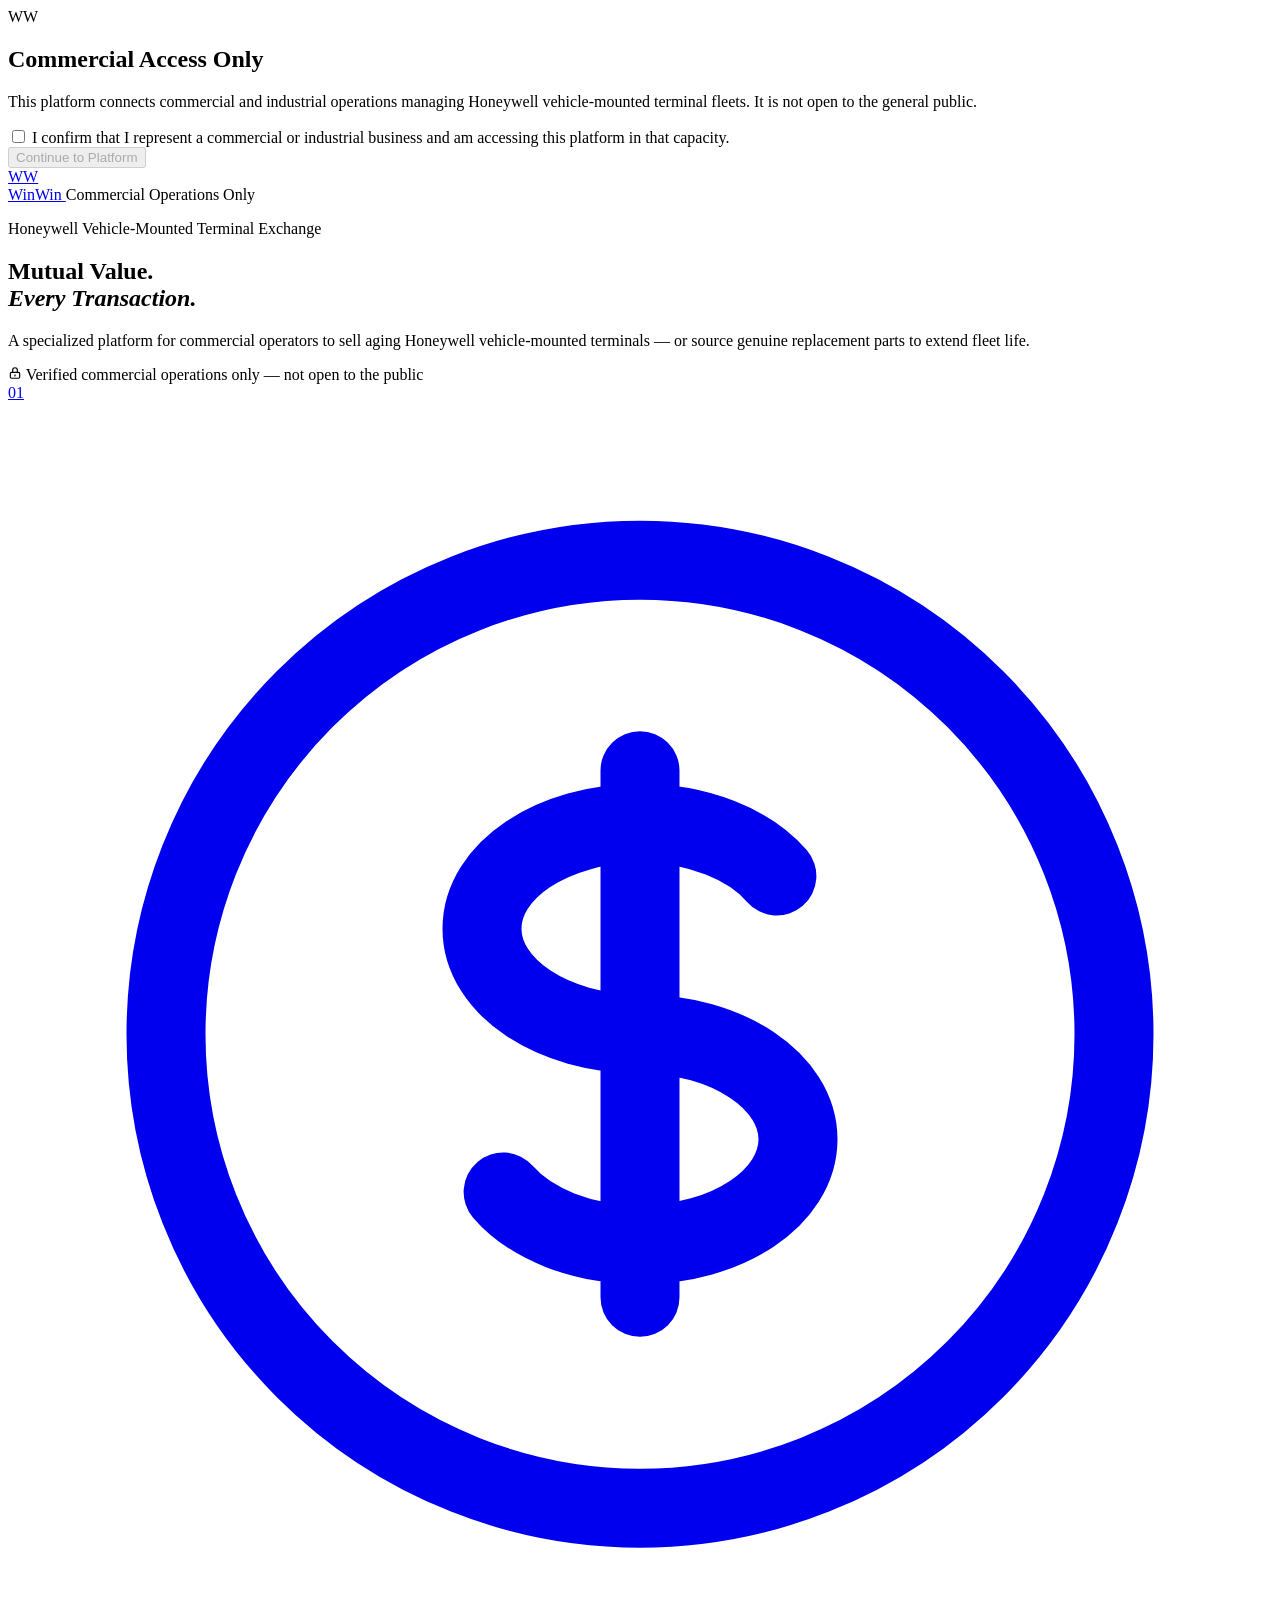
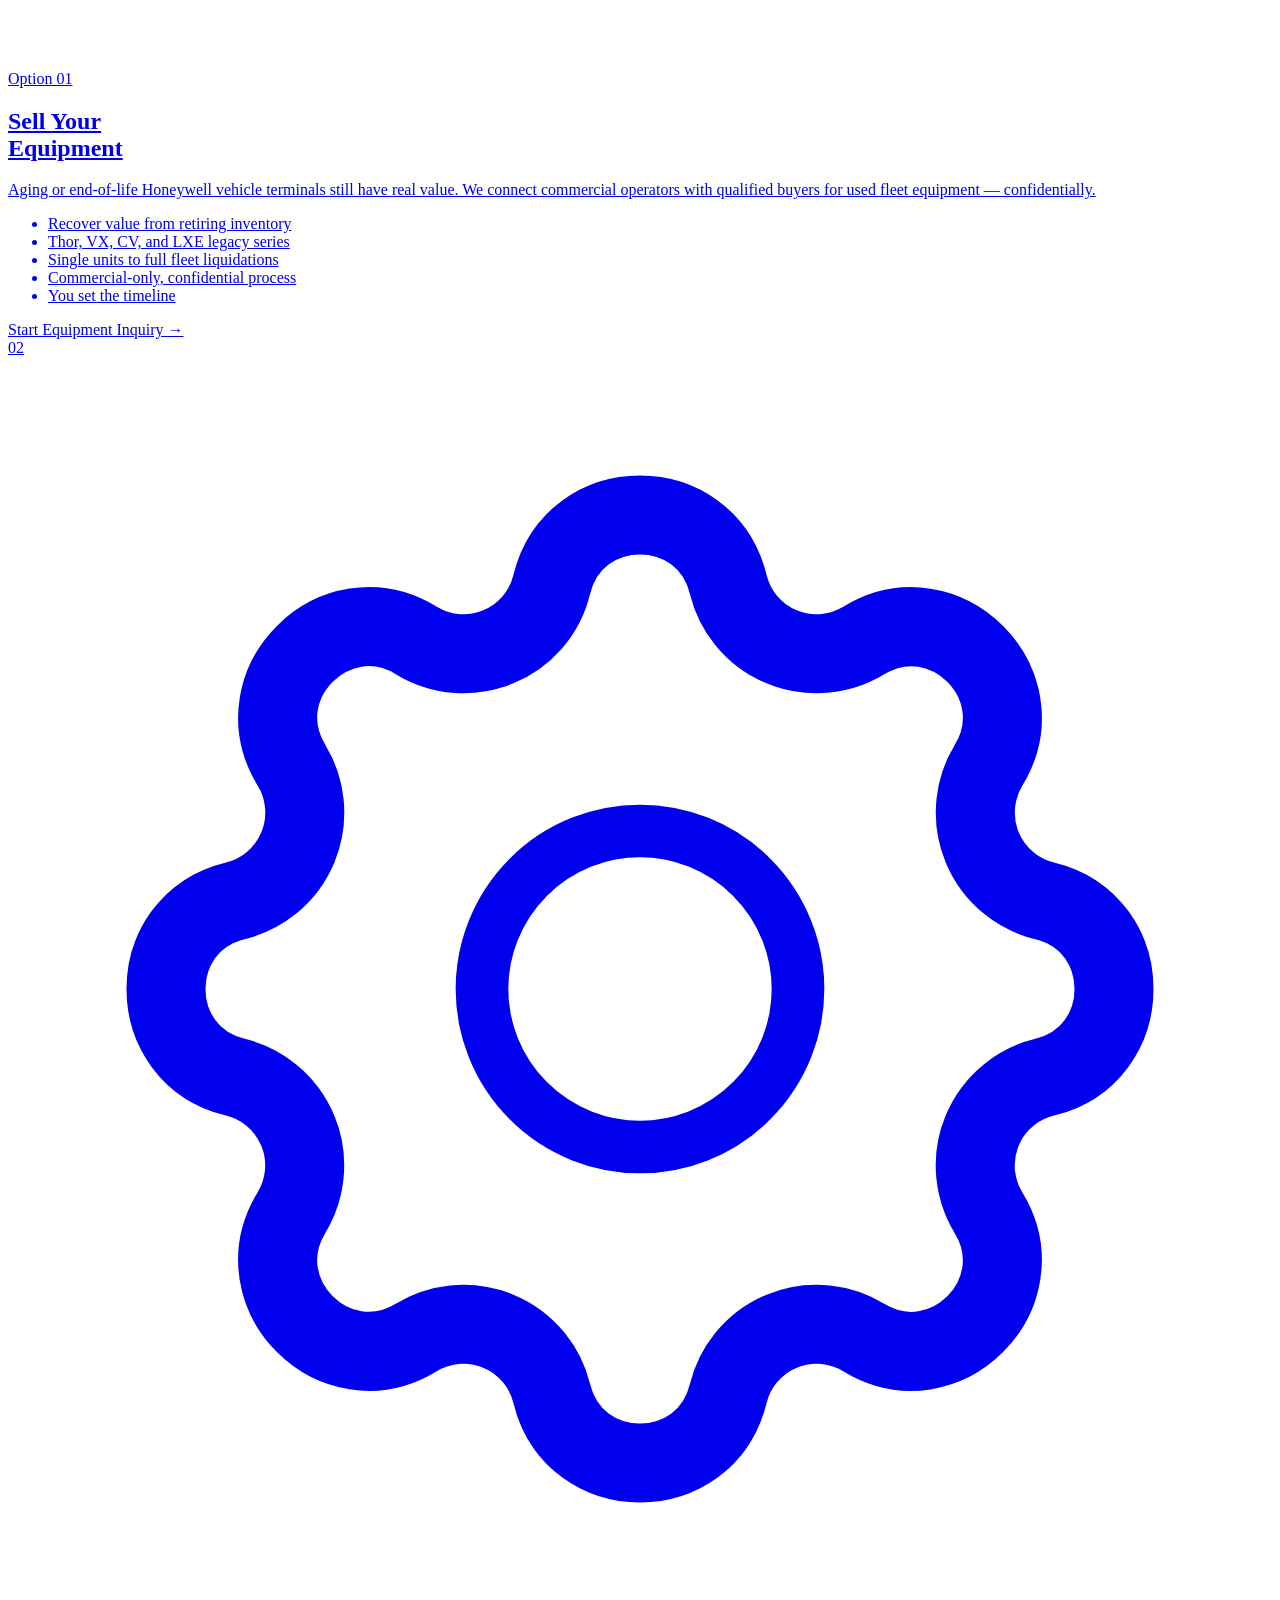
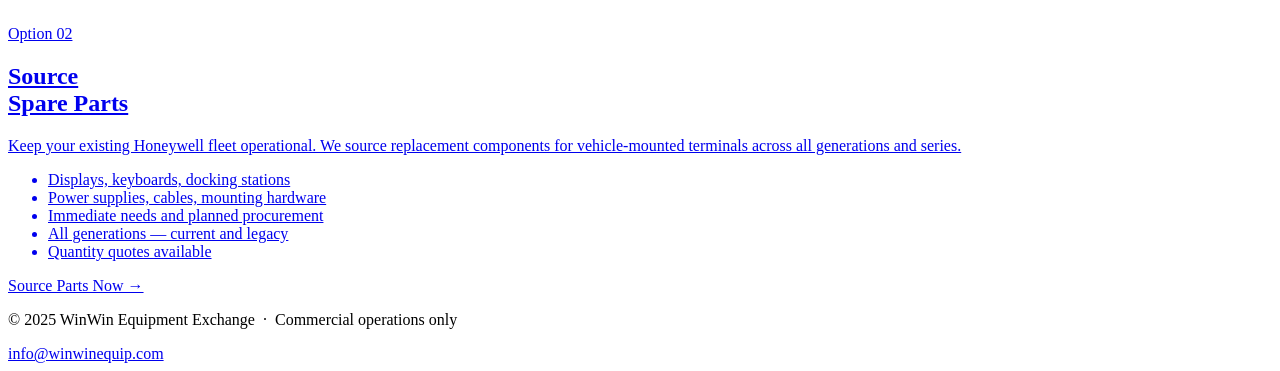
==== parts.html @ 2c3947f9 "Add parts.html" ====
<!DOCTYPE html>
<html lang="en">
<head>
  <meta charset="UTF-8">
  <meta name="viewport" content="width=device-width, initial-scale=1.0">
  <title>Source Spare Parts — WinWin</title>
  <meta name="robots" content="noindex, nofollow">
  <link rel="preconnect" href="https://fonts.googleapis.com">
  <link rel="preconnect" href="https://fonts.gstatic.com" crossorigin>
  <link href="https://fonts.googleapis.com/css2?family=Barlow+Condensed:wght@400;600;700;800&family=Nunito+Sans:wght@300;400;600;700&display=swap" rel="stylesheet">
  <link rel="stylesheet" href="style.css">
</head>
<body>

<!-- ============ NAV ============ -->
<nav class="site-nav">
  <div class="container nav-inner">
    <a href="index.html" class="logo">
      <div class="logo-mark">WW</div>
      <span class="logo-text">Win<span>Win</span></span>
    </a>
    <span class="nav-badge">Commercial Operations Only</span>
  </div>
</nav>

<!-- ============ FORM PAGE ============ -->
<main class="form-page">
  <div class="container--narrow">

    <div class="form-page-header">
      <div class="breadcrumb"><a href="index.html">Home</a> &nbsp;→&nbsp; Source Parts</div>
      <h1>Spare <em style="color:var(--accent)">Parts</em> Inquiry</h1>
      <p>Tell us which Honeywell terminal models you need components for and your procurement timeline. We will source and quote what you need.</p>
    </div>

    <div id="successAlert" class="alert alert-success">
      ✓&nbsp; Your parts inquiry has been received. A specialist will be in touch within one business day via your preferred contact method.
    </div>
    <div id="errorAlert" class="alert alert-error">
      Something went wrong submitting your form. Please try again or reach us at&nbsp;<a href="mailto:info@winwinequip.com" style="color:inherit;text-decoration:underline">info@winwinequip.com</a>.
    </div>

    <form id="partsForm" novalidate>

      <!-- FormSubmit config -->
      <input type="hidden" name="_subject"       value="WinWin — Spare Parts Inquiry">
      <input type="hidden" name="_template"      value="table">
      <input type="hidden" name="_captcha"       value="false">
      <input type="hidden" name="models_selected" id="models_selected">
      <input type="hidden" name="_replyto"       id="parts_replyto">

      <!-- ===== SECTION 1: Contact ===== -->
      <div class="form-card">
        <h3>Your Information</h3>
        <p class="form-card-sub">Contact details for this inquiry. Not shared externally.</p>

        <div class="form-grid">
          <div class="form-group">
            <label for="company_name">Company Name <span class="req">*</span></label>
            <input type="text" id="company_name" name="company_name" required placeholder="e.g. Acme Distribution, LLC">
          </div>
          <div class="form-group">
            <label for="contact_name">Your Name <span class="req">*</span></label>
            <input type="text" id="contact_name" name="contact_name" required placeholder="First Last">
          </div>
          <div class="form-group">
            <label for="contact_phone">Phone Number <span class="req">*</span></label>
            <input type="tel" id="contact_phone" name="contact_phone" required placeholder="(555) 000-0000">
          </div>
          <div class="form-group">
            <label for="contact_email">Business Email <span class="req">*</span></label>
            <input type="email" id="contact_email" name="contact_email" required placeholder="you@company.com">
          </div>
        </div>

        <hr class="divider">

        <div class="form-group">
          <label>Preferred Way to Discuss This Inquiry <span class="req">*</span></label>
          <div class="contact-method-grid" style="margin-top:10px">
            <div>
              <input type="radio" name="contact_method" id="cm1" value="Phone Call" class="contact-method-option" required>
              <label for="cm1" class="contact-method-label">
                <span class="cm-icon">📞</span>
                <span>Phone Call</span>
              </label>
            </div>
            <div>
              <input type="radio" name="contact_method" id="cm2" value="Email" class="contact-method-option">
              <label for="cm2" class="contact-method-label">
                <span class="cm-icon">✉️</span>
                <span>Email</span>
              </label>
            </div>
            <div>
              <input type="radio" name="contact_method" id="cm3" value="Video Call" class="contact-method-option">
              <label for="cm3" class="contact-method-label">
                <span class="cm-icon">🎥</span>
                <span>Video Call</span>
              </label>
            </div>
          </div>
        </div>
      </div>

      <!-- ===== SECTION 2: Models ===== -->
      <div class="form-card">
        <h3>Equipment Models</h3>
        <p class="form-card-sub">Select all Honeywell vehicle terminal models you need spare parts for.</p>

        <div class="model-check-grid" id="modelCheckGrid">
          <!-- Populated by buildModelCheckboxes() in script.js -->
        </div>

        <p id="modelError" style="color:var(--danger);font-size:13px;margin-top:12px;display:none">
          Please select at least one model.
        </p>
      </div>

      <!-- ===== SECTION 3: Procurement Timeline ===== -->
      <div class="form-card">
        <h3>Procurement Timeline</h3>
        <p class="form-card-sub">When do you need these parts? This helps us prioritize your inquiry.</p>

        <div class="urgency-grid">
          <div>
            <input type="radio" name="urgency" id="urg1" value="Immediate — Need ASAP" class="urgency-option" required>
            <label for="urg1" class="urgency-label">
              <span class="urgency-icon">⚡</span>
              <span class="urgency-title">Immediate</span>
              <span class="urgency-desc">Need parts ASAP</span>
            </label>
          </div>
          <div>
            <input type="radio" name="urgency" id="urg2" value="4–6 Months — Planned Procurement" class="urgency-option">
            <label for="urg2" class="urgency-label">
              <span class="urgency-icon">📅</span>
              <span class="urgency-title">4–6 Months</span>
              <span class="urgency-desc">Planned procurement</span>
            </label>
          </div>
          <div>
            <input type="radio" name="urgency" id="urg3" value="Beyond 6 Months — Future Planning" class="urgency-option">
            <label for="urg3" class="urgency-label">
              <span class="urgency-icon">🗓️</span>
              <span class="urgency-title">Beyond 6 Months</span>
              <span class="urgency-desc">Long-range planning</span>
            </label>
          </div>
        </div>
      </div>

      <!-- ===== SECTION 4: Parts Detail ===== -->
      <div class="form-card">
        <h3>Parts &amp; Components Needed</h3>
        <p class="form-card-sub">Describe what you need — as specifically or broadly as you like. Part numbers are helpful but not required.</p>

        <div class="form-group">
          <label for="parts_needed">Parts / Components Description <span class="req">*</span></label>
          <textarea id="parts_needed" name="parts_needed" required
            style="min-height:120px"
            placeholder="e.g. Replacement displays for Thor VM3, keyboard assemblies for VM1A, docking stations, power supplies, RAM mounts, cables…"></textarea>
        </div>

        <div class="form-grid" style="margin-top:16px">
          <div class="form-group">
            <label for="qty_needed">Approximate Quantity</label>
            <input type="text" id="qty_needed" name="quantity_needed" placeholder="e.g. 10 units, fleet of 40">
          </div>
          <div class="form-group">
            <label for="part_numbers">Part Numbers (If Known)</label>
            <input type="text" id="part_numbers" name="part_numbers" placeholder="e.g. VM3055CABLE, VM1001VMCRADLE">
          </div>
        </div>

        <div class="form-group" style="margin-top:16px">
          <label for="notes">Additional Notes (Optional)</label>
          <textarea id="notes" name="notes" placeholder="Budget range, special certifications required, delivery location, existing support contract details, etc."></textarea>
        </div>
      </div>

      <!-- ===== SUBMIT ===== -->
      <div class="form-actions">
        <p class="form-actions-note">* Required fields &nbsp;·&nbsp; All inquiries remain within commercial channels</p>
        <button type="submit" class="btn btn-primary btn-lg" id="submitBtn">
          Submit Parts Inquiry
          <div class="spinner" id="spinner"></div>
        </button>
      </div>

    </form>
  </div>
</main>

<!-- ============ FOOTER ============ -->
<footer class="site-footer">
  <div class="container footer-inner">
    <p>© 2025 WinWin Equipment Exchange &nbsp;·&nbsp; Commercial operations only</p>
    <a href="mailto:info@winwinequip.com">info@winwinequip.com</a>
  </div>
</footer>

<script src="script.js"></script>
<script>
  // Gate check
  if (!sessionStorage.getItem('ww_verified')) {
    window.location.href = 'index.html';
  }

  // Build model checkboxes
  buildModelCheckboxes('modelCheckGrid');

  // Form submission
  document.getElementById('partsForm').addEventListener('submit', async function (e) {
    e.preventDefault();

    // Validate at least one model checked
    const checked = document.querySelectorAll('.model-check-option:checked');
    const modelErr = document.getElementById('modelError');
    if (checked.length === 0) {
      modelErr.style.display = 'block';
      document.getElementById('modelCheckGrid').scrollIntoView({ behavior: 'smooth', block: 'center' });
      return;
    }
    modelErr.style.display = 'none';

    // Validate urgency
    const urgency = document.querySelector('input[name="urgency"]:checked');
    if (!urgency) {
      alert('Please select a procurement timeline.');
      return;
    }

    // Validate contact method
    const cm = document.querySelector('input[name="contact_method"]:checked');
    if (!cm) {
      alert('Please select a preferred contact method.');
      return;
    }

    // Compile selected models
    const modelList = Array.from(checked).map(c => c.value).join(', ');
    document.getElementById('models_selected').value = modelList;

    // Set reply-to
    document.getElementById('parts_replyto').value = document.getElementById('contact_email').value;

    const btn     = document.getElementById('submitBtn');
    const spinner = document.getElementById('spinner');
    btn.disabled  = true;
    spinner.style.display = 'inline-block';

    try {
      const res = await fetch('https://formsubmit.co/ajax/info@winwinequip.com', {
        method: 'POST',
        headers: { 'Accept': 'application/json' },
        body: new FormData(this)
      });
      if (res.ok) {
        document.getElementById('successAlert').classList.add('show');
        this.style.display = 'none';
        window.scrollTo({ top: 0, behavior: 'smooth' });
      } else { throw new Error(); }
    } catch {
      document.getElementById('errorAlert').classList.add('show');
      btn.disabled = false;
      spinner.style.display = 'none';
    }
  });
</script>

</body>
</html>
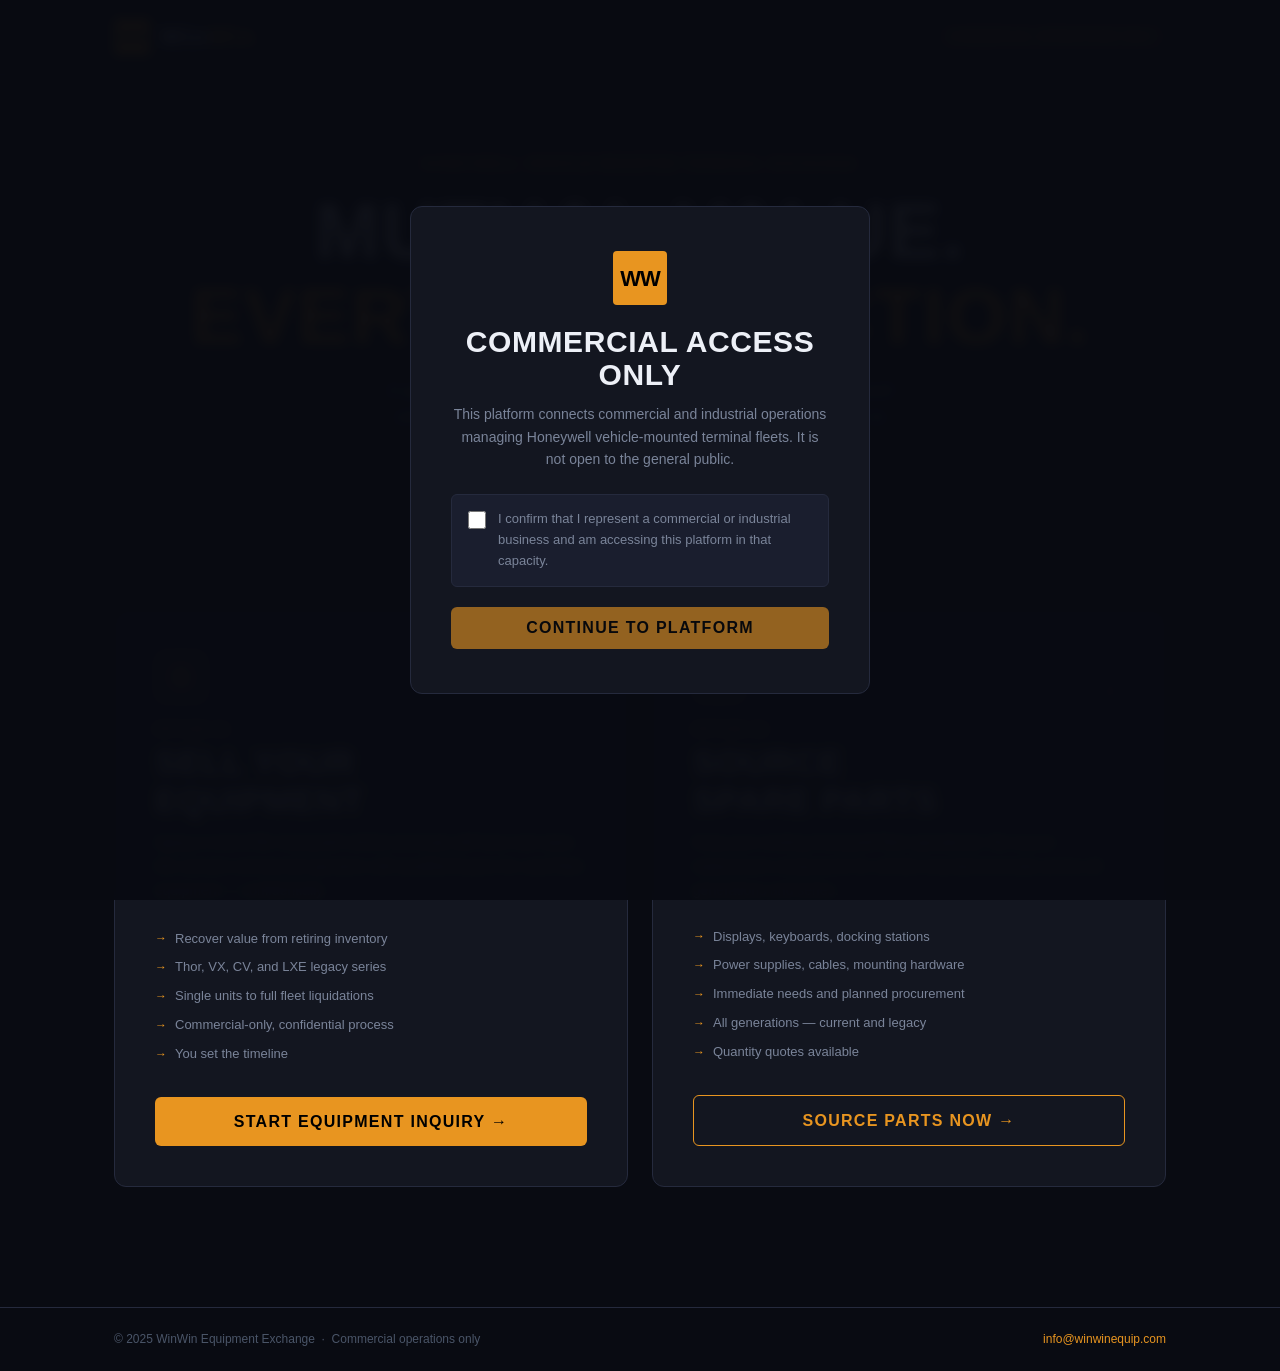
==== commit 2a95fc4c: "Update parts.html — new email + lead ID subject" ====
--- a/parts.html
+++ b/parts.html
@@ -12,7 +12,6 @@
 </head>
 <body>
 
-<!-- ============ NAV ============ -->
 <nav class="site-nav">
   <div class="container nav-inner">
     <a href="index.html" class="logo">
@@ -23,7 +22,6 @@
   </div>
 </nav>
 
-<!-- ============ FORM PAGE ============ -->
 <main class="form-page">
   <div class="container--narrow">
 
@@ -37,23 +35,21 @@
       ✓&nbsp; Your parts inquiry has been received. A specialist will be in touch within one business day via your preferred contact method.
     </div>
     <div id="errorAlert" class="alert alert-error">
-      Something went wrong submitting your form. Please try again or reach us at&nbsp;<a href="mailto:info@winwinequip.com" style="color:inherit;text-decoration:underline">info@winwinequip.com</a>.
+      Something went wrong. Please try again or email <a href="mailto:info@winwinequip.com" style="color:inherit;text-decoration:underline">info@winwinequip.com</a>.
     </div>
 
     <form id="partsForm" novalidate>
-
-      <!-- FormSubmit config -->
-      <input type="hidden" name="_subject"       value="WinWin — Spare Parts Inquiry">
-      <input type="hidden" name="_template"      value="table">
-      <input type="hidden" name="_captcha"       value="false">
+      <input type="hidden" name="_subject"        id="parts_subject">
+      <input type="hidden" name="_template"       value="table">
+      <input type="hidden" name="_captcha"        value="false">
+      <input type="hidden" name="lead_reference"  id="parts_lead_ref">
       <input type="hidden" name="models_selected" id="models_selected">
-      <input type="hidden" name="_replyto"       id="parts_replyto">
-
-      <!-- ===== SECTION 1: Contact ===== -->
+      <input type="hidden" name="_replyto"        id="parts_replyto">
+
+      <!-- SECTION 1: Contact -->
       <div class="form-card">
         <h3>Your Information</h3>
         <p class="form-card-sub">Contact details for this inquiry. Not shared externally.</p>
-
         <div class="form-grid">
           <div class="form-group">
             <label for="company_name">Company Name <span class="req">*</span></label>
@@ -72,56 +68,38 @@
             <input type="email" id="contact_email" name="contact_email" required placeholder="you@company.com">
           </div>
         </div>
-
         <hr class="divider">
-
         <div class="form-group">
-          <label>Preferred Way to Discuss This Inquiry <span class="req">*</span></label>
+          <label>Preferred Way to Discuss <span class="req">*</span></label>
           <div class="contact-method-grid" style="margin-top:10px">
             <div>
               <input type="radio" name="contact_method" id="cm1" value="Phone Call" class="contact-method-option" required>
-              <label for="cm1" class="contact-method-label">
-                <span class="cm-icon">📞</span>
-                <span>Phone Call</span>
-              </label>
+              <label for="cm1" class="contact-method-label"><span class="cm-icon">📞</span><span>Phone Call</span></label>
             </div>
             <div>
               <input type="radio" name="contact_method" id="cm2" value="Email" class="contact-method-option">
-              <label for="cm2" class="contact-method-label">
-                <span class="cm-icon">✉️</span>
-                <span>Email</span>
-              </label>
+              <label for="cm2" class="contact-method-label"><span class="cm-icon">✉️</span><span>Email</span></label>
             </div>
             <div>
               <input type="radio" name="contact_method" id="cm3" value="Video Call" class="contact-method-option">
-              <label for="cm3" class="contact-method-label">
-                <span class="cm-icon">🎥</span>
-                <span>Video Call</span>
-              </label>
+              <label for="cm3" class="contact-method-label"><span class="cm-icon">🎥</span><span>Video Call</span></label>
             </div>
           </div>
         </div>
       </div>
 
-      <!-- ===== SECTION 2: Models ===== -->
+      <!-- SECTION 2: Models -->
       <div class="form-card">
         <h3>Equipment Models</h3>
         <p class="form-card-sub">Select all Honeywell vehicle terminal models you need spare parts for.</p>
-
-        <div class="model-check-grid" id="modelCheckGrid">
-          <!-- Populated by buildModelCheckboxes() in script.js -->
-        </div>
-
-        <p id="modelError" style="color:var(--danger);font-size:13px;margin-top:12px;display:none">
-          Please select at least one model.
-        </p>
-      </div>
-
-      <!-- ===== SECTION 3: Procurement Timeline ===== -->
+        <div class="model-check-grid" id="modelCheckGrid"></div>
+        <p id="modelError" style="color:var(--danger);font-size:13px;margin-top:12px;display:none">Please select at least one model.</p>
+      </div>
+
+      <!-- SECTION 3: Timeline -->
       <div class="form-card">
         <h3>Procurement Timeline</h3>
-        <p class="form-card-sub">When do you need these parts? This helps us prioritize your inquiry.</p>
-
+        <p class="form-card-sub">When do you need these parts?</p>
         <div class="urgency-grid">
           <div>
             <input type="radio" name="urgency" id="urg1" value="Immediate — Need ASAP" class="urgency-option" required>
@@ -150,18 +128,15 @@
         </div>
       </div>
 
-      <!-- ===== SECTION 4: Parts Detail ===== -->
+      <!-- SECTION 4: Parts Detail -->
       <div class="form-card">
         <h3>Parts &amp; Components Needed</h3>
-        <p class="form-card-sub">Describe what you need — as specifically or broadly as you like. Part numbers are helpful but not required.</p>
-
+        <p class="form-card-sub">Describe what you need. Part numbers helpful but not required.</p>
         <div class="form-group">
           <label for="parts_needed">Parts / Components Description <span class="req">*</span></label>
-          <textarea id="parts_needed" name="parts_needed" required
-            style="min-height:120px"
+          <textarea id="parts_needed" name="parts_needed" required style="min-height:120px"
             placeholder="e.g. Replacement displays for Thor VM3, keyboard assemblies for VM1A, docking stations, power supplies, RAM mounts, cables…"></textarea>
         </div>
-
         <div class="form-grid" style="margin-top:16px">
           <div class="form-group">
             <label for="qty_needed">Approximate Quantity</label>
@@ -172,49 +147,38 @@
             <input type="text" id="part_numbers" name="part_numbers" placeholder="e.g. VM3055CABLE, VM1001VMCRADLE">
           </div>
         </div>
-
         <div class="form-group" style="margin-top:16px">
           <label for="notes">Additional Notes (Optional)</label>
-          <textarea id="notes" name="notes" placeholder="Budget range, special certifications required, delivery location, existing support contract details, etc."></textarea>
-        </div>
-      </div>
-
-      <!-- ===== SUBMIT ===== -->
+          <textarea id="notes" name="notes" placeholder="Budget range, delivery location, existing support contract details, etc."></textarea>
+        </div>
+      </div>
+
       <div class="form-actions">
-        <p class="form-actions-note">* Required fields &nbsp;·&nbsp; All inquiries remain within commercial channels</p>
+        <p class="form-actions-note">* Required fields &nbsp;·&nbsp; Commercial channels only</p>
         <button type="submit" class="btn btn-primary btn-lg" id="submitBtn">
           Submit Parts Inquiry
           <div class="spinner" id="spinner"></div>
         </button>
       </div>
-
     </form>
   </div>
 </main>
 
-<!-- ============ FOOTER ============ -->
 <footer class="site-footer">
   <div class="container footer-inner">
-    <p>© 2025 WinWin Equipment Exchange &nbsp;·&nbsp; Commercial operations only</p>
+    <p>2025 WinWin Equipment Exchange &nbsp;·&nbsp; Commercial operations only</p>
     <a href="mailto:info@winwinequip.com">info@winwinequip.com</a>
   </div>
 </footer>
 
 <script src="script.js"></script>
 <script>
-  // Gate check
-  if (!sessionStorage.getItem('ww_verified')) {
-    window.location.href = 'index.html';
-  }
-
-  // Build model checkboxes
+  if (!sessionStorage.getItem('ww_verified')) { window.location.href = 'index.html'; }
   buildModelCheckboxes('modelCheckGrid');
 
-  // Form submission
-  document.getElementById('partsForm').addEventListener('submit', async function (e) {
+  document.getElementById('partsForm').addEventListener('submit', async function(e) {
     e.preventDefault();
 
-    // Validate at least one model checked
     const checked = document.querySelectorAll('.model-check-option:checked');
     const modelErr = document.getElementById('modelError');
     if (checked.length === 0) {
@@ -224,34 +188,27 @@
     }
     modelErr.style.display = 'none';
 
-    // Validate urgency
-    const urgency = document.querySelector('input[name="urgency"]:checked');
-    if (!urgency) {
-      alert('Please select a procurement timeline.');
-      return;
-    }
-
-    // Validate contact method
-    const cm = document.querySelector('input[name="contact_method"]:checked');
-    if (!cm) {
-      alert('Please select a preferred contact method.');
-      return;
-    }
-
-    // Compile selected models
-    const modelList = Array.from(checked).map(c => c.value).join(', ');
-    document.getElementById('models_selected').value = modelList;
-
-    // Set reply-to
-    document.getElementById('parts_replyto').value = document.getElementById('contact_email').value;
-
-    const btn     = document.getElementById('submitBtn');
+    if (!document.querySelector('input[name="urgency"]:checked')) {
+      alert('Please select a procurement timeline.'); return;
+    }
+    if (!document.querySelector('input[name="contact_method"]:checked')) {
+      alert('Please select a preferred contact method.'); return;
+    }
+
+    // Generate lead reference and subject
+    const leadRef = getLeadID();
+    document.getElementById('parts_lead_ref').value  = leadRef;
+    document.getElementById('parts_subject').value   = buildSubject('Spare Parts');
+    document.getElementById('models_selected').value = Array.from(checked).map(c => c.value).join(', ');
+    document.getElementById('parts_replyto').value   = document.getElementById('contact_email').value;
+
+    const btn = document.getElementById('submitBtn');
     const spinner = document.getElementById('spinner');
-    btn.disabled  = true;
+    btn.disabled = true;
     spinner.style.display = 'inline-block';
 
     try {
-      const res = await fetch('https://formsubmit.co/ajax/info@winwinequip.com', {
+      const res = await fetch('https://formsubmit.co/ajax/jeff.gilbert@jltmobile.com', {
         method: 'POST',
         headers: { 'Accept': 'application/json' },
         body: new FormData(this)
@@ -268,6 +225,5 @@
     }
   });
 </script>
-
 </body>
 </html>
--- a/style.css
+++ b/style.css
@@ -0,0 +1,319 @@
+/* ============================================
+   WinWin Equipment Exchange — style.css
+   ============================================ */
+
+:root {
+  --bg-deep:        #090b12;
+  --bg-card:        #131620;
+  --bg-surface:     #1a1e2e;
+  --bg-input:       #0f1119;
+  --accent:         #e89520;
+  --accent-dim:     #c47a18;
+  --accent-glow:    rgba(232,149,32,0.13);
+  --text-primary:   #edf0f7;
+  --text-secondary: #7a8499;
+  --text-muted:     #4a5568;
+  --border:         #252a3d;
+  --success:        #3ecf8e;
+  --danger:         #f56565;
+  --radius:         6px;
+  --radius-lg:      12px;
+  --transition:     0.2s ease;
+}
+
+*, *::before, *::after { box-sizing: border-box; margin: 0; padding: 0; }
+html { scroll-behavior: smooth; }
+
+body {
+  background: var(--bg-deep);
+  color: var(--text-primary);
+  font-family: 'Nunito Sans', sans-serif;
+  font-size: 15px;
+  line-height: 1.6;
+  min-height: 100vh;
+}
+
+h1, h2, h3, h4 {
+  font-family: 'Barlow Condensed', sans-serif;
+  letter-spacing: 0.02em;
+  line-height: 1.1;
+}
+
+/* ---- Layout ---- */
+.container        { max-width: 1100px; margin: 0 auto; padding: 0 24px; }
+.container--narrow{ max-width: 760px;  margin: 0 auto; padding: 0 24px; }
+
+/* ---- Nav ---- */
+.site-nav {
+  padding: 18px 0;
+  border-bottom: 1px solid var(--border);
+  background: rgba(9,11,18,0.97);
+  position: sticky; top: 0; z-index: 100;
+  backdrop-filter: blur(8px);
+}
+.nav-inner { display: flex; align-items: center; justify-content: space-between; }
+
+.logo { display: flex; align-items: center; gap: 10px; text-decoration: none; }
+.logo-mark {
+  width: 36px; height: 36px;
+  background: var(--accent); border-radius: 4px;
+  display: flex; align-items: center; justify-content: center;
+  font-family: 'Barlow Condensed', sans-serif;
+  font-weight: 800; font-size: 17px; color: #000; letter-spacing: -1px;
+}
+.logo-text { font-family: 'Barlow Condensed', sans-serif; font-size: 24px; font-weight: 700; color: var(--text-primary); letter-spacing: 0.05em; }
+.logo-text span { color: var(--accent); }
+.nav-badge { font-size: 11px; background: rgba(232,149,32,0.1); color: var(--accent); border: 1px solid rgba(232,149,32,0.3); padding: 3px 10px; border-radius: 20px; font-weight: 700; letter-spacing: 0.08em; text-transform: uppercase; }
+
+/* ---- Gate ---- */
+.gate-overlay {
+  position: fixed; inset: 0;
+  background: rgba(9,11,18,0.97); backdrop-filter: blur(6px);
+  z-index: 1000; display: flex; align-items: center; justify-content: center; padding: 24px;
+}
+.gate-card {
+  background: var(--bg-card); border: 1px solid var(--border);
+  border-radius: var(--radius-lg); padding: 44px 40px;
+  max-width: 460px; width: 100%; text-align: center;
+}
+.gate-card .logo-mark { width: 54px; height: 54px; font-size: 22px; margin: 0 auto 20px; }
+.gate-card h2 { font-size: 30px; font-weight: 800; text-transform: uppercase; margin-bottom: 12px; }
+.gate-card p { color: var(--text-secondary); font-size: 14px; margin-bottom: 24px; line-height: 1.6; }
+.gate-check {
+  display: flex; align-items: flex-start; gap: 12px;
+  background: var(--bg-surface); border: 1px solid var(--border);
+  border-radius: var(--radius); padding: 14px 16px; margin-bottom: 20px;
+  text-align: left; cursor: pointer;
+  transition: border-color var(--transition);
+}
+.gate-check:hover { border-color: rgba(232,149,32,0.4); }
+.gate-check input { width: 18px; height: 18px; accent-color: var(--accent); cursor: pointer; flex-shrink: 0; margin-top: 2px; }
+.gate-check label { font-size: 13px; font-weight: 400; text-transform: none; letter-spacing: 0; color: var(--text-secondary); cursor: pointer; flex: 1; }
+
+/* ---- Hero ---- */
+.hero { padding: 80px 0 56px; text-align: center; position: relative; overflow: hidden; }
+.hero::before {
+  content: ''; position: absolute; top: -80px; left: 50%; transform: translateX(-50%);
+  width: 700px; height: 320px;
+  background: radial-gradient(ellipse, rgba(232,149,32,0.07) 0%, transparent 70%);
+  pointer-events: none;
+}
+.hero-eyebrow { font-size: 12px; font-weight: 700; letter-spacing: 0.2em; text-transform: uppercase; color: var(--accent); margin-bottom: 14px; }
+.hero h1 { font-size: clamp(42px, 6.5vw, 78px); font-weight: 800; text-transform: uppercase; margin-bottom: 18px; }
+.hero h1 em { font-style: normal; color: var(--accent); }
+.hero-sub { font-size: 16px; color: var(--text-secondary); max-width: 540px; margin: 0 auto 20px; }
+.b2b-notice {
+  display: inline-flex; align-items: center; gap: 8px;
+  background: rgba(232,149,32,0.07); border: 1px solid rgba(232,149,32,0.22);
+  border-radius: 4px; padding: 8px 16px;
+  font-size: 13px; color: var(--text-secondary); margin-top: 8px;
+}
+.b2b-notice svg { flex-shrink: 0; color: var(--accent); }
+
+/* ---- Paths ---- */
+.paths { padding: 32px 0 80px; }
+.paths-grid { display: grid; grid-template-columns: 1fr 1fr; gap: 24px; }
+@media (max-width: 680px) { .paths-grid { grid-template-columns: 1fr; } }
+
+.path-card {
+  background: var(--bg-card); border: 1px solid var(--border);
+  border-radius: var(--radius-lg); padding: 40px;
+  display: flex; flex-direction: column;
+  position: relative; overflow: hidden;
+  transition: border-color var(--transition), transform 0.25s ease, box-shadow 0.25s ease;
+  cursor: pointer; text-decoration: none;
+}
+.path-card:hover { border-color: var(--accent); transform: translateY(-4px); box-shadow: 0 16px 48px rgba(232,149,32,0.1); }
+.path-card::after {
+  content: ''; position: absolute; bottom: 0; left: 0; right: 0; height: 3px;
+  background: var(--accent); transform: scaleX(0); transform-origin: left;
+  transition: transform 0.35s ease;
+}
+.path-card:hover::after { transform: scaleX(1); }
+
+.path-number {
+  font-family: 'Barlow Condensed', sans-serif; font-size: 90px; font-weight: 800;
+  color: rgba(232,149,32,0.06); line-height: 1;
+  position: absolute; top: 14px; right: 20px;
+}
+.path-icon {
+  width: 52px; height: 52px;
+  background: var(--accent-glow); border: 1px solid rgba(232,149,32,0.18);
+  border-radius: 10px; display: flex; align-items: center; justify-content: center; margin-bottom: 18px;
+}
+.path-icon svg { width: 26px; height: 26px; color: var(--accent); }
+.path-label { font-size: 11px; font-weight: 700; letter-spacing: 0.18em; text-transform: uppercase; color: var(--accent); margin-bottom: 6px; }
+.path-card h2 { font-size: 34px; font-weight: 700; text-transform: uppercase; color: var(--text-primary); margin-bottom: 12px; }
+.path-card p { color: var(--text-secondary); font-size: 14px; line-height: 1.7; margin-bottom: 20px; flex: 1; }
+.path-card ul { list-style: none; margin-bottom: 28px; }
+.path-card ul li { font-size: 13px; color: var(--text-secondary); padding: 4px 0; display: flex; align-items: center; gap: 8px; }
+.path-card ul li::before { content: '→'; color: var(--accent); font-size: 12px; }
+
+/* ---- Buttons ---- */
+.btn {
+  display: inline-flex; align-items: center; justify-content: center; gap: 8px;
+  padding: 12px 24px; border-radius: var(--radius);
+  font-family: 'Barlow Condensed', sans-serif; font-size: 16px; font-weight: 700;
+  letter-spacing: 0.08em; text-transform: uppercase;
+  text-decoration: none; cursor: pointer; transition: all var(--transition); border: none;
+}
+.btn-primary { background: var(--accent); color: #000; }
+.btn-primary:hover { background: var(--accent-dim); transform: translateY(-1px); }
+.btn-primary:disabled { opacity: 0.6; cursor: not-allowed; transform: none; }
+.btn-outline { background: transparent; color: var(--accent); border: 1.5px solid var(--accent); }
+.btn-outline:hover { background: var(--accent-glow); }
+.btn-full { width: 100%; }
+.btn-lg { padding: 14px 32px; font-size: 18px; }
+
+/* ---- Form Page Layout ---- */
+.form-page { padding: 56px 0 80px; }
+.form-page-header { margin-bottom: 36px; padding-bottom: 24px; border-bottom: 1px solid var(--border); }
+.form-page-header .breadcrumb { font-size: 12px; color: var(--text-muted); margin-bottom: 10px; text-transform: uppercase; letter-spacing: 0.12em; }
+.form-page-header .breadcrumb a { color: var(--accent); text-decoration: none; }
+.form-page-header h1 { font-size: clamp(32px, 5vw, 54px); font-weight: 800; text-transform: uppercase; margin-bottom: 8px; }
+.form-page-header p { color: var(--text-secondary); font-size: 15px; }
+
+/* ---- Form Cards ---- */
+.form-card { background: var(--bg-card); border: 1px solid var(--border); border-radius: var(--radius-lg); padding: 32px; margin-bottom: 20px; }
+.form-card h3 { font-size: 20px; font-weight: 700; text-transform: uppercase; margin-bottom: 4px; }
+.form-card-sub { font-size: 13px; color: var(--text-secondary); margin-bottom: 22px; padding-bottom: 18px; border-bottom: 1px solid var(--border); }
+
+.form-grid   { display: grid; grid-template-columns: 1fr 1fr; gap: 16px; }
+.form-grid--3{ display: grid; grid-template-columns: 1fr 1fr 1fr; gap: 16px; }
+@media (max-width: 600px) { .form-grid, .form-grid--3 { grid-template-columns: 1fr; } }
+
+.form-group { display: flex; flex-direction: column; gap: 6px; }
+.form-group.full { grid-column: 1 / -1; }
+
+label { font-size: 12px; font-weight: 700; letter-spacing: 0.1em; text-transform: uppercase; color: var(--text-secondary); }
+label .req { color: var(--accent); margin-left: 2px; }
+
+input[type="text"],
+input[type="email"],
+input[type="tel"],
+input[type="number"],
+input[type="month"],
+select,
+textarea {
+  background: var(--bg-input); border: 1px solid var(--border);
+  border-radius: var(--radius); color: var(--text-primary);
+  font-family: 'Nunito Sans', sans-serif; font-size: 14px;
+  padding: 10px 14px; width: 100%;
+  transition: border-color var(--transition), box-shadow var(--transition);
+  -webkit-appearance: none;
+}
+input:focus, select:focus, textarea:focus {
+  outline: none; border-color: var(--accent); box-shadow: 0 0 0 3px var(--accent-glow);
+}
+select {
+  cursor: pointer;
+  background-image: url("data:image/svg+xml,%3Csvg xmlns='http://www.w3.org/2000/svg' width='12' height='8' viewBox='0 0 12 8'%3E%3Cpath d='M1 1l5 5 5-5' stroke='%23e89520' stroke-width='2' fill='none' stroke-linecap='round'/%3E%3C/svg%3E");
+  background-repeat: no-repeat; background-position: right 12px center; padding-right: 36px;
+}
+select option, optgroup { background: #1a1e2e; color: var(--text-primary); }
+textarea { resize: vertical; min-height: 90px; }
+
+/* ---- Equipment Rows ---- */
+.equipment-rows { display: flex; flex-direction: column; gap: 14px; }
+.equipment-row {
+  background: var(--bg-surface); border: 1px solid var(--border);
+  border-radius: var(--radius); padding: 20px;
+}
+.equipment-row-header { display: flex; align-items: center; justify-content: space-between; margin-bottom: 16px; }
+.equipment-row-label { font-family: 'Barlow Condensed', sans-serif; font-size: 14px; font-weight: 700; text-transform: uppercase; letter-spacing: 0.1em; color: var(--accent); }
+.btn-remove { background: transparent; border: 1px solid var(--border); border-radius: 4px; color: var(--text-muted); cursor: pointer; font-size: 12px; padding: 4px 10px; transition: all var(--transition); font-family: 'Nunito Sans', sans-serif; }
+.btn-remove:hover { border-color: var(--danger); color: var(--danger); }
+.btn-add {
+  display: flex; align-items: center; gap: 8px;
+  background: transparent; border: 1px dashed var(--border);
+  border-radius: var(--radius); color: var(--accent);
+  cursor: pointer; font-family: 'Barlow Condensed', sans-serif;
+  font-size: 15px; font-weight: 700; letter-spacing: 0.08em; text-transform: uppercase;
+  padding: 14px 20px; width: 100%; transition: all var(--transition); margin-top: 10px;
+}
+.btn-add:hover { border-color: var(--accent); background: var(--accent-glow); }
+
+/* ---- Contact Method Picker ---- */
+.contact-method-grid { display: grid; grid-template-columns: repeat(3, 1fr); gap: 10px; }
+@media (max-width: 480px) { .contact-method-grid { grid-template-columns: 1fr; } }
+.contact-method-option { display: none; }
+.contact-method-label {
+  display: flex; flex-direction: column; align-items: center; gap: 5px;
+  padding: 14px 10px; background: var(--bg-input); border: 1.5px solid var(--border);
+  border-radius: var(--radius); cursor: pointer;
+  transition: all var(--transition); text-align: center;
+  font-family: 'Barlow Condensed', sans-serif; font-size: 14px; font-weight: 700;
+  text-transform: uppercase; letter-spacing: 0.05em; color: var(--text-secondary);
+}
+.contact-method-label .cm-icon { font-size: 22px; }
+.contact-method-option:checked + .contact-method-label { border-color: var(--accent); color: var(--accent); background: var(--accent-glow); }
+
+/* ---- Urgency Picker ---- */
+.urgency-grid { display: grid; grid-template-columns: repeat(3, 1fr); gap: 12px; }
+@media (max-width: 480px) { .urgency-grid { grid-template-columns: 1fr; } }
+.urgency-option { display: none; }
+.urgency-label {
+  display: flex; flex-direction: column; align-items: center; gap: 6px;
+  padding: 18px 12px; background: var(--bg-input); border: 1.5px solid var(--border);
+  border-radius: var(--radius); cursor: pointer; transition: all var(--transition); text-align: center;
+}
+.urgency-option:checked + .urgency-label { border-color: var(--accent); background: var(--accent-glow); }
+.urgency-icon { font-size: 26px; }
+.urgency-title { font-family: 'Barlow Condensed', sans-serif; font-size: 16px; font-weight: 700; text-transform: uppercase; letter-spacing: 0.05em; color: var(--text-primary); }
+.urgency-desc { font-size: 11px; color: var(--text-secondary); }
+
+/* ---- Model Checkboxes ---- */
+.model-check-grid { display: grid; grid-template-columns: repeat(auto-fill, minmax(190px, 1fr)); gap: 8px; }
+.model-section-label { font-family: 'Barlow Condensed', sans-serif; font-size: 12px; font-weight: 700; text-transform: uppercase; letter-spacing: 0.16em; color: var(--text-muted); margin: 14px 0 4px; grid-column: 1 / -1; }
+.model-check-option { display: none; }
+.model-check-label {
+  display: flex; align-items: center; gap: 10px;
+  padding: 9px 12px; background: var(--bg-input); border: 1px solid var(--border);
+  border-radius: var(--radius); cursor: pointer; transition: all var(--transition);
+  font-size: 13px; color: var(--text-secondary);
+}
+.model-check-label::before {
+  content: ''; width: 15px; height: 15px; flex-shrink: 0;
+  border: 1.5px solid var(--border); border-radius: 3px;
+  background: var(--bg-deep); transition: all var(--transition);
+}
+.model-check-option:checked + .model-check-label { border-color: var(--accent); color: var(--text-primary); background: var(--accent-glow); }
+.model-check-option:checked + .model-check-label::before {
+  background: var(--accent); border-color: var(--accent);
+  background-image: url("data:image/svg+xml,%3Csvg xmlns='http://www.w3.org/2000/svg' width='9' height='7' viewBox='0 0 9 7'%3E%3Cpath d='M1 3.5l2.5 2.5 5-5' stroke='%23000' stroke-width='1.5' fill='none' stroke-linecap='round' stroke-linejoin='round'/%3E%3C/svg%3E");
+  background-repeat: no-repeat; background-position: center;
+}
+
+/* ---- Alerts ---- */
+.alert { padding: 14px 18px; border-radius: var(--radius); font-size: 14px; display: none; margin-bottom: 20px; }
+.alert.show { display: block; }
+.alert-success { background: rgba(62,207,142,0.08); border: 1px solid rgba(62,207,142,0.3); color: var(--success); }
+.alert-error   { background: rgba(245,101,101,0.08); border: 1px solid rgba(245,101,101,0.3); color: var(--danger); }
+
+/* ---- Form Actions ---- */
+.form-actions { display: flex; align-items: center; justify-content: space-between; gap: 16px; padding-top: 8px; }
+.form-actions-note { font-size: 12px; color: var(--text-muted); }
+@media (max-width: 600px) { .form-actions { flex-direction: column; } .form-actions .btn { width: 100%; } }
+
+/* ---- Spinner ---- */
+.spinner { width: 16px; height: 16px; border: 2px solid rgba(0,0,0,0.2); border-top-color: #000; border-radius: 50%; animation: spin 0.6s linear infinite; display: none; }
+@keyframes spin { to { transform: rotate(360deg); } }
+
+/* ---- Divider ---- */
+.divider { border: none; border-top: 1px solid var(--border); margin: 22px 0; }
+
+/* ---- Thank You ---- */
+.thankyou { min-height: 82vh; display: flex; align-items: center; justify-content: center; text-align: center; padding: 60px 24px; }
+.thankyou-inner { max-width: 500px; }
+.thankyou-check { width: 72px; height: 72px; background: rgba(62,207,142,0.1); border: 2px solid rgba(62,207,142,0.35); border-radius: 50%; display: flex; align-items: center; justify-content: center; margin: 0 auto 24px; }
+.thankyou h1 { font-size: 52px; font-weight: 800; text-transform: uppercase; margin-bottom: 12px; }
+.thankyou p { color: var(--text-secondary); margin-bottom: 32px; font-size: 16px; }
+
+/* ---- Footer ---- */
+.site-footer { border-top: 1px solid var(--border); padding: 22px 0; margin-top: 40px; }
+.footer-inner { display: flex; align-items: center; justify-content: space-between; flex-wrap: wrap; gap: 12px; }
+.footer-inner p { font-size: 12px; color: var(--text-muted); }
+.footer-inner a { color: var(--accent); text-decoration: none; font-size: 12px; }
+
+/* ---- Misc ---- */
+.span-full { grid-column: 1 / -1; }
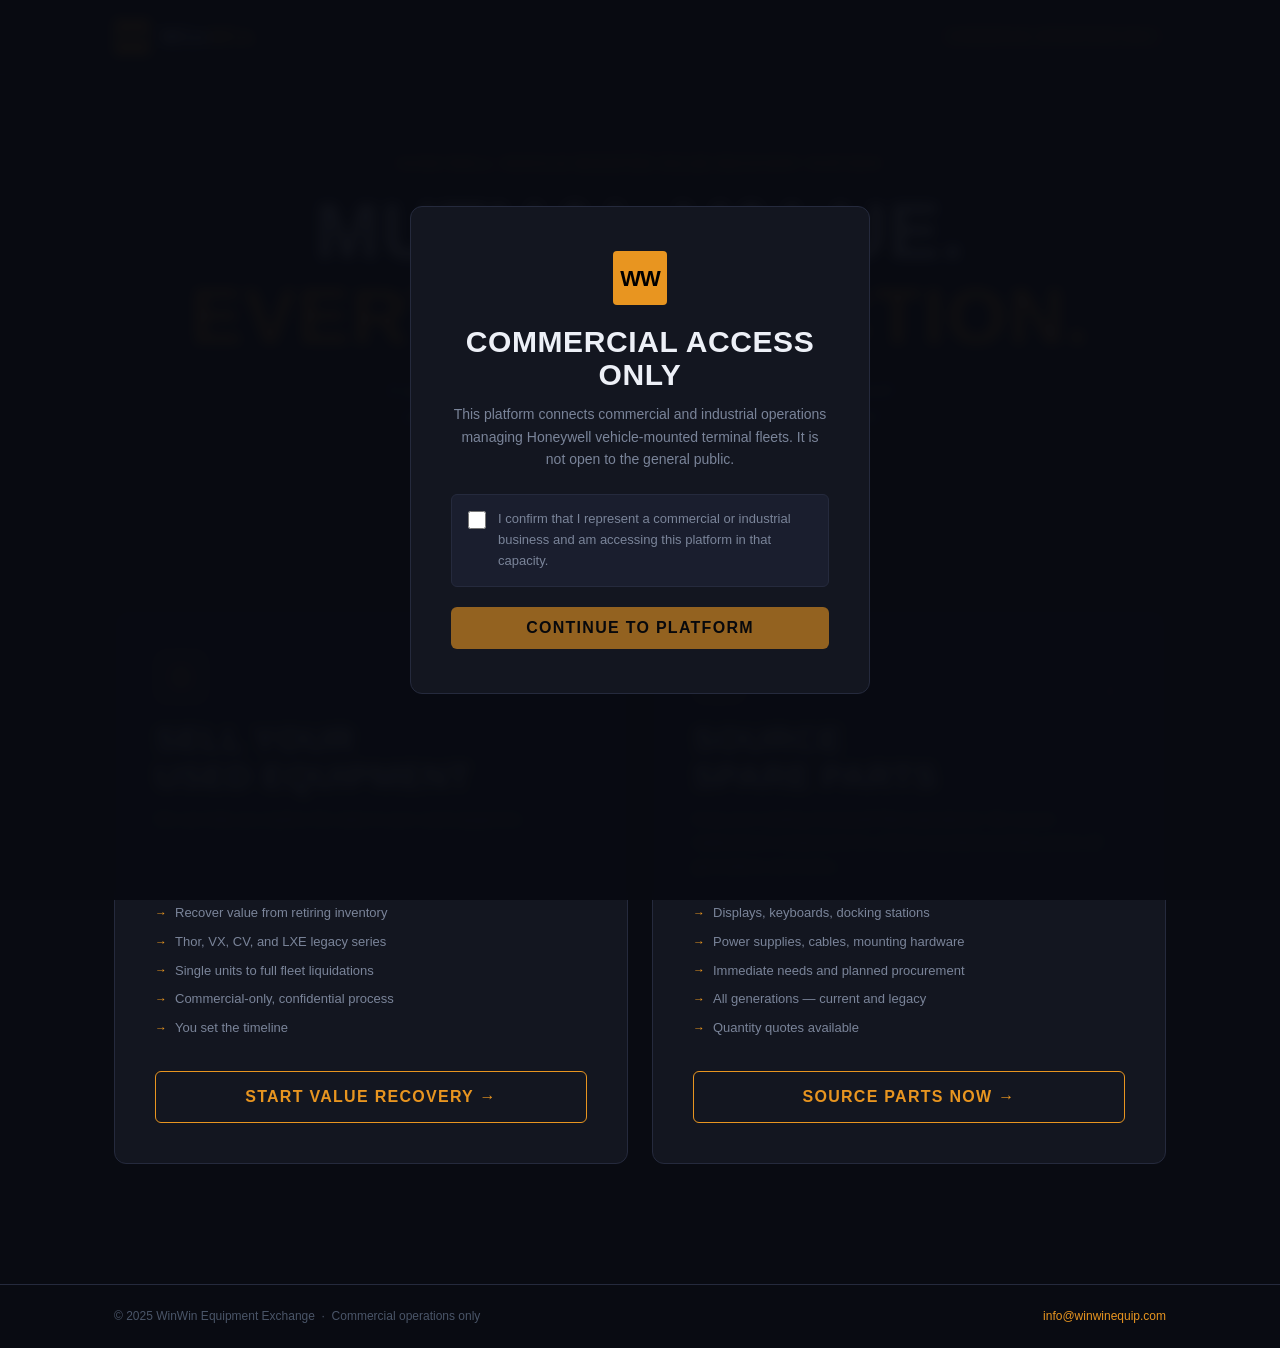
==== commit 9408dd75: "Add country code phone selector" ====
--- a/parts.html
+++ b/parts.html
@@ -61,7 +61,61 @@
           </div>
           <div class="form-group">
             <label for="contact_phone">Phone Number <span class="req">*</span></label>
-            <input type="tel" id="contact_phone" name="contact_phone" required placeholder="(555) 000-0000">
+            <div class="phone-group">
+              <select id="country_code" name="country_code" class="phone-code">
+                <option value="+1" selected>🇺🇸 +1 US/Canada</option>
+                <option value="+44">🇬🇧 +44 UK</option>
+                <option value="+61">🇦🇺 +61 Australia</option>
+                <option value="+64">🇳🇿 +64 New Zealand</option>
+                <option value="+353">🇮🇪 +353 Ireland</option>
+                <option value="+49">🇩🇪 +49 Germany</option>
+                <option value="+33">🇫🇷 +33 France</option>
+                <option value="+31">🇳🇱 +31 Netherlands</option>
+                <option value="+32">🇧🇪 +32 Belgium</option>
+                <option value="+41">🇨🇭 +41 Switzerland</option>
+                <option value="+43">🇦🇹 +43 Austria</option>
+                <option value="+46">🇸🇪 +46 Sweden</option>
+                <option value="+47">🇳🇴 +47 Norway</option>
+                <option value="+45">🇩🇰 +45 Denmark</option>
+                <option value="+358">🇫🇮 +358 Finland</option>
+                <option value="+34">🇪🇸 +34 Spain</option>
+                <option value="+39">🇮🇹 +39 Italy</option>
+                <option value="+351">🇵🇹 +351 Portugal</option>
+                <option value="+48">🇵🇱 +48 Poland</option>
+                <option value="+420">🇨🇿 +420 Czech Republic</option>
+                <option value="+36">🇭🇺 +36 Hungary</option>
+                <option value="+30">🇬🇷 +30 Greece</option>
+                <option value="+7">🇷🇺 +7 Russia</option>
+                <option value="+380">🇺🇦 +380 Ukraine</option>
+                <option value="+52">🇲🇽 +52 Mexico</option>
+                <option value="+55">🇧🇷 +55 Brazil</option>
+                <option value="+54">🇦🇷 +54 Argentina</option>
+                <option value="+56">🇨🇱 +56 Chile</option>
+                <option value="+57">🇨🇴 +57 Colombia</option>
+                <option value="+51">🇵🇪 +51 Peru</option>
+                <option value="+81">🇯🇵 +81 Japan</option>
+                <option value="+82">🇰🇷 +82 South Korea</option>
+                <option value="+86">🇨🇳 +86 China</option>
+                <option value="+91">🇮🇳 +91 India</option>
+                <option value="+65">🇸🇬 +65 Singapore</option>
+                <option value="+60">🇲🇾 +60 Malaysia</option>
+                <option value="+66">🇹🇭 +66 Thailand</option>
+                <option value="+62">🇮🇩 +62 Indonesia</option>
+                <option value="+63">🇵🇭 +63 Philippines</option>
+                <option value="+84">🇻🇳 +84 Vietnam</option>
+                <option value="+852">🇭🇰 +852 Hong Kong</option>
+                <option value="+886">🇹🇼 +886 Taiwan</option>
+                <option value="+971">🇦🇪 +971 UAE</option>
+                <option value="+966">🇸🇦 +966 Saudi Arabia</option>
+                <option value="+972">🇮🇱 +972 Israel</option>
+                <option value="+90">🇹🇷 +90 Turkey</option>
+                <option value="+27">🇿🇦 +27 South Africa</option>
+                <option value="+234">🇳🇬 +234 Nigeria</option>
+                <option value="+254">🇰🇪 +254 Kenya</option>
+                <option value="+20">🇪🇬 +20 Egypt</option>
+              </select>
+              <input type="tel" id="contact_phone" name="contact_phone" required placeholder="(555) 000-0000">
+            </div>
           </div>
           <div class="form-group">
             <label for="contact_email">Business Email <span class="req">*</span></label>
@@ -73,16 +127,16 @@
           <label>Preferred Way to Discuss <span class="req">*</span></label>
           <div class="contact-method-grid" style="margin-top:10px">
             <div>
-              <input type="radio" name="contact_method" id="cm1" value="Phone Call" class="contact-method-option" required>
-              <label for="cm1" class="contact-method-label"><span class="cm-icon">📞</span><span>Phone Call</span></label>
+              <input type="radio" name="contact_method" id="cm1" value="Email" class="contact-method-option" required>
+              <label for="cm1" class="contact-method-label"><span class="cm-icon">✉️</span><span>Email</span></label>
             </div>
             <div>
-              <input type="radio" name="contact_method" id="cm2" value="Email" class="contact-method-option">
-              <label for="cm2" class="contact-method-label"><span class="cm-icon">✉️</span><span>Email</span></label>
+              <input type="radio" name="contact_method" id="cm2" value="Text Message" class="contact-method-option">
+              <label for="cm2" class="contact-method-label"><span class="cm-icon">💬</span><span>Text</span></label>
             </div>
             <div>
-              <input type="radio" name="contact_method" id="cm3" value="Video Call" class="contact-method-option">
-              <label for="cm3" class="contact-method-label"><span class="cm-icon">🎥</span><span>Video Call</span></label>
+              <input type="radio" name="contact_method" id="cm3" value="Schedule a Call" class="contact-method-option">
+              <label for="cm3" class="contact-method-label"><span class="cm-icon">📅</span><span>Schedule a Call</span></label>
             </div>
           </div>
         </div>
@@ -131,23 +185,18 @@
       <!-- SECTION 4: Parts Detail -->
       <div class="form-card">
         <h3>Parts &amp; Components Needed</h3>
-        <p class="form-card-sub">Describe what you need. Part numbers helpful but not required.</p>
-        <div class="form-group">
-          <label for="parts_needed">Parts / Components Description <span class="req">*</span></label>
-          <textarea id="parts_needed" name="parts_needed" required style="min-height:120px"
-            placeholder="e.g. Replacement displays for Thor VM3, keyboard assemblies for VM1A, docking stations, power supplies, RAM mounts, cables…"></textarea>
-        </div>
-        <div class="form-grid" style="margin-top:16px">
-          <div class="form-group">
-            <label for="qty_needed">Approximate Quantity</label>
-            <input type="text" id="qty_needed" name="quantity_needed" placeholder="e.g. 10 units, fleet of 40">
-          </div>
-          <div class="form-group">
-            <label for="part_numbers">Part Numbers (If Known)</label>
-            <input type="text" id="part_numbers" name="part_numbers" placeholder="e.g. VM3055CABLE, VM1001VMCRADLE">
-          </div>
-        </div>
-        <div class="form-group" style="margin-top:16px">
+        <p class="form-card-sub">Add each part or component separately. Part numbers are helpful but not required.</p>
+
+        <div class="part-rows" id="partRows"></div>
+
+        <button type="button" class="btn-add" onclick="addPartRow()" style="margin-top:10px">
+          <svg width="16" height="16" fill="none" stroke="currentColor" viewBox="0 0 24 24"><path stroke-linecap="round" stroke-linejoin="round" stroke-width="2" d="M12 4v16m8-8H4"/></svg>
+          Add Another Part / Component
+        </button>
+
+        <input type="hidden" name="parts_summary" id="parts_summary">
+
+        <div class="form-group" style="margin-top:20px">
           <label for="notes">Additional Notes (Optional)</label>
           <textarea id="notes" name="notes" placeholder="Budget range, delivery location, existing support contract details, etc."></textarea>
         </div>
@@ -175,6 +224,7 @@
 <script>
   if (!sessionStorage.getItem('ww_verified')) { window.location.href = 'index.html'; }
   buildModelCheckboxes('modelCheckGrid');
+  addPartRow(); // init first part row
 
   document.getElementById('partsForm').addEventListener('submit', async function(e) {
     e.preventDefault();
@@ -194,6 +244,22 @@
     if (!document.querySelector('input[name="contact_method"]:checked')) {
       alert('Please select a preferred contact method.'); return;
     }
+
+    // Validate at least one part row has a description
+    const partRows = document.querySelectorAll('.part-row');
+    let hasPartDesc = false;
+    partRows.forEach(r => { if (r.querySelector('textarea').value.trim()) hasPartDesc = true; });
+    if (!hasPartDesc) { alert('Please describe at least one part or component needed.'); return; }
+
+    // Compile parts into summary
+    const partLines = [];
+    partRows.forEach((r, i) => {
+      const desc = r.querySelector('textarea').value.trim();
+      const pn   = r.querySelector('input[id^="pn_"]').value.trim();
+      const qty  = r.querySelector('input[id^="pqty_"]').value.trim();
+      if (desc) partLines.push(`[Part ${i+1}] ${desc}${pn ? ' | Part#: ' + pn : ''}${qty ? ' | Qty: ' + qty : ''}`);
+    });
+    document.getElementById('parts_summary').value = partLines.join('\n');
 
     // Generate lead reference and subject
     const leadRef = getLeadID();
--- a/style.css
+++ b/style.css
@@ -85,10 +85,14 @@
   border-radius: var(--radius); padding: 14px 16px; margin-bottom: 20px;
   text-align: left; cursor: pointer;
   transition: border-color var(--transition);
+  font-weight: 400; text-transform: none; letter-spacing: 0;
 }
 .gate-check:hover { border-color: rgba(232,149,32,0.4); }
-.gate-check input { width: 18px; height: 18px; accent-color: var(--accent); cursor: pointer; flex-shrink: 0; margin-top: 2px; }
-.gate-check label { font-size: 13px; font-weight: 400; text-transform: none; letter-spacing: 0; color: var(--text-secondary); cursor: pointer; flex: 1; }
+.gate-check input[type="checkbox"] {
+  width: 18px; height: 18px; accent-color: var(--accent);
+  cursor: pointer; flex-shrink: 0; margin-top: 2px;
+  padding: 0; background: transparent; border: none; box-shadow: none;
+}
 
 /* ---- Hero ---- */
 .hero { padding: 80px 0 56px; text-align: center; position: relative; overflow: hidden; }
@@ -316,4 +320,32 @@
 .footer-inner a { color: var(--accent); text-decoration: none; font-size: 12px; }
 
 /* ---- Misc ---- */
+/* ---- Pictures checkbox ---- */
+.pic-check-row {
+  display: inline-flex; align-items: center; gap: 10px;
+  padding: 10px 14px; background: var(--bg-input); border: 1px solid var(--border);
+  border-radius: var(--radius); cursor: pointer; transition: all var(--transition);
+  width: 100%;
+}
+.pic-check-row:hover { border-color: var(--accent); background: var(--accent-glow); }
+.pic-check-row input[type="checkbox"] {
+  width: 16px; height: 16px; accent-color: var(--accent);
+  cursor: pointer; flex-shrink: 0;
+  /* override general input styles */
+  padding: 0; background: none; border: none; box-shadow: none;
+}
+.pic-check-label {
+  font-size: 13px; font-weight: 600; text-transform: none;
+  letter-spacing: 0; color: var(--text-secondary); cursor: pointer;
+}
+.pic-check-row:has(input:checked) { border-color: var(--accent); background: var(--accent-glow); }
+.pic-check-row:has(input:checked) .pic-check-label { color: var(--text-primary); }
+
 .span-full { grid-column: 1 / -1; }
+
+/* ---- Part rows ---- */
+.part-rows { display: flex; flex-direction: column; gap: 14px; }
+.part-row {
+  background: var(--bg-surface); border: 1px solid var(--border);
+  border-radius: var(--radius); padding: 20px;
+}
